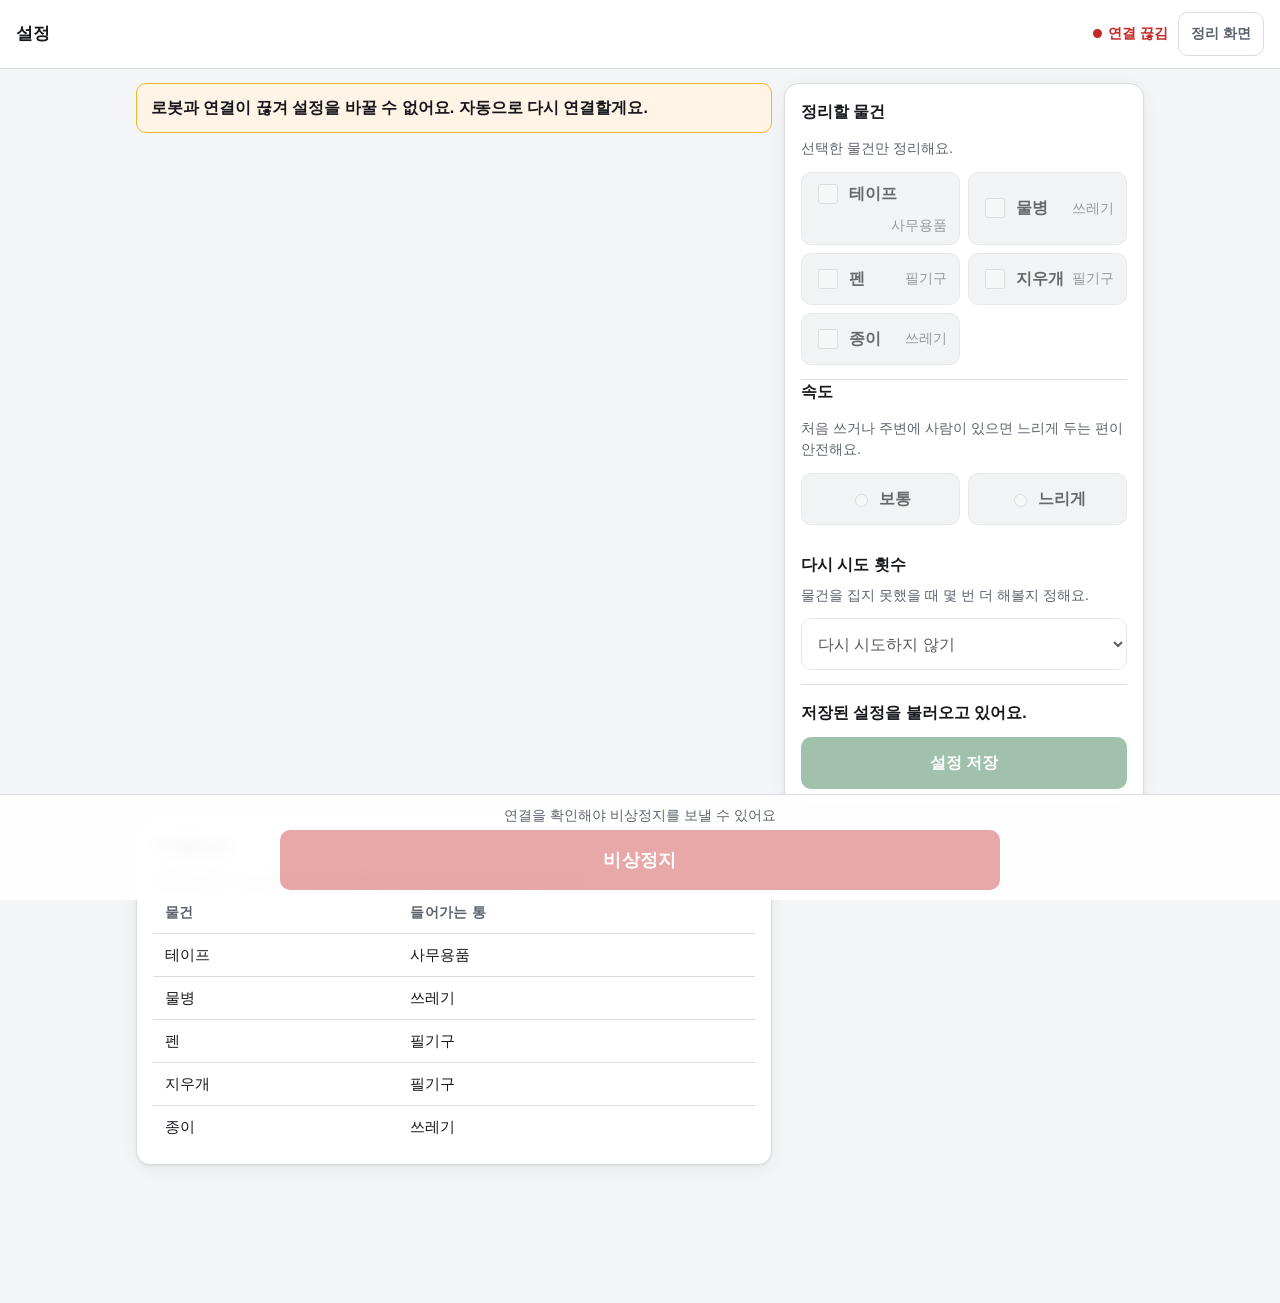
==== dev/app/static/settings.html @ 6de152df "정리 로봇 웹 화면(메인·설정) 제작과 실사용 검증 반영 B(화면) 역할 작업. dev/app/static/ 안만 수정했고 서버 파일은 건드리지 않았다. 서버에 부탁할 것은 REA" ====
<!doctype html>
<html lang="ko">
<head>
  <meta charset="utf-8">
  <meta name="viewport" content="width=device-width, initial-scale=1, viewport-fit=cover">
  <meta name="theme-color" content="#1b1e24">
  <title>설정 · 책상 정리 로봇</title>
  <link rel="stylesheet" href="style.css">
</head>
<body class="settings-page">
  <header class="top">
    <h1>설정</h1>
    <span class="conn waiting" id="conn" role="status">연결 중</span>
    <a class="link" id="back" href="index.html">정리 화면</a>
  </header>
  <main>
    <div class="locked show" id="locked" role="status">로봇 상태와 저장된 설정을 확인하고 있어요.</div>
    <form class="card" id="form" onsubmit="return false">
      <fieldset class="field">
        <legend>정리할 물건</legend>
        <p class="hint">선택한 물건만 정리해요.</p>
        <div class="checks" id="objects"></div>
      </fieldset>
      <fieldset class="field">
        <legend>속도</legend>
        <p class="hint">처음 쓰거나 주변에 사람이 있으면 느리게 두는 편이 안전해요.</p>
        <div class="radios">
          <label class="radio"><input type="radio" name="speed" value="normal" disabled><span>보통</span></label>
          <label class="radio"><input type="radio" name="speed" value="slow" disabled><span>느리게</span></label>
        </div>
      </fieldset>
      <div class="field">
        <label for="retries">다시 시도 횟수</label>
        <p class="hint">물건을 집지 못했을 때 몇 번 더 해볼지 정해요.</p>
        <select id="retries" disabled>
          <option value="0">다시 시도하지 않기</option>
          <option value="1">1번 더</option>
          <option value="2">2번 더</option>
          <option value="3">3번 더</option>
        </select>
      </div>
      <div class="save-row">
        <p class="save-msg" id="save-msg" role="status">저장된 설정을 불러오고 있어요.</p>
        <button id="save" class="primary" type="button" disabled>설정 저장</button>
      </div>
    </form>
    <section class="card">
      <h2>수거함 안내</h2>
      <p class="hint">아래와 같이 나눠 담아요. 통 위치를 바꾸려면 관리자에게 알려 주세요.</p>
      <table class="bins">
        <thead><tr><th scope="col">물건</th><th scope="col">들어가는 통</th></tr></thead>
        <tbody id="bins"></tbody>
      </table>
    </section>
  </main>
  <div class="estop-bar">
    <p id="emergency-hint" role="status">설정 중에도 위험하면 바로 누르세요</p>
    <div class="emergency-buttons"><button id="estop" disabled>비상정지</button></div>
  </div>
  <dialog class="ask" id="ask" aria-labelledby="ask-title" aria-describedby="ask-text">
    <div class="ask-body">
      <h2 class="ask-title" id="ask-title">저장하지 않고 나갈까요?</h2>
      <p class="ask-text" id="ask-text"></p>
    </div>
    <div class="ask-btns">
      <button class="ask-cancel" autofocus>계속 수정</button>
      <button class="ask-ok danger">저장하지 않고 나가기</button>
    </div>
  </dialog>
  <script src="app.js"></script>
  <script>startSettings();</script>
</body>
</html>
---- dev/app/static/style.css ----
/* 책상 정리 로봇 — 사용자 화면 공통 스타일 (B 담당)
   - 휴대폰 세로 화면을 기준으로 만들고, 넓은 화면에서 2열로 펼친다
   - 색은 아래 토큰만 쓴다. 상태 색(대기/정리 중/일시정지/비상정지)은 --st-* 로 통일
   - 외부 폰트·CDN을 쓰지 않는다 (로봇 노트북에 인터넷이 없어도 화면이 똑같이 나와야 함) */

:root {
  color-scheme: light dark;

  --bg: #f4f5f7;
  --surface: #ffffff;
  --surface-2: #eceef1;
  --line: #d9dce1;
  --text: #16181d;
  --text-dim: #5d636e;

  --st-idle: #5d636e;      /* 대기 = 회색 */
  --st-cleaning: #166534;  /* 정리 중 = 초록 */
  --st-paused: #92400e;    /* 일시정지 = 노랑(글씨 대비를 위해 진한 호박색) */
  --st-danger: #c62828;    /* 비상정지·오류 = 빨강 */
  --st-done: #1d4ed8;      /* 정리 끝 = 파랑 (가이드에 색 지정이 없어 구분용으로 정함) */

  --warn-bg: #fff4e5;
  --warn-line: #f0b429;
  --err-bg: #fdeaea;

  --radius: 14px;
  --radius-sm: 10px;
  --shadow: 0 1px 2px rgba(16, 18, 23, .06), 0 4px 16px rgba(16, 18, 23, .06);
  --on-accent: #ffffff;
  --on-danger: #ffffff;
  --tap: 52px;             /* 손가락으로 누르기 좋은 최소 높이 */
}

@media (prefers-color-scheme: dark) {
  :root:not([data-theme="light"]) {
    --bg: #121418;
    --surface: #1b1e24;
    --surface-2: #23272f;
    --line: #333945;
    --text: #eef0f4;
    --text-dim: #a1a9b8;

    --st-idle: #8b93a1;
    --st-cleaning: #34d27b;
    --st-paused: #f5b73d;
    --st-danger: #ff6b6b;
    --st-done: #6ea8ff;
    --on-accent: #082212;
    --on-danger: #2b0808;

    --warn-bg: #2e2514;
    --warn-line: #a9801f;
    --err-bg: #3a1d1d;
  }
}

:root[data-theme="dark"] {
  --bg: #121418;
  --surface: #1b1e24;
  --surface-2: #23272f;
  --line: #333945;
  --text: #eef0f4;
  --text-dim: #a1a9b8;

  --st-idle: #8b93a1;
  --st-cleaning: #34d27b;
  --st-paused: #f5b73d;
  --st-danger: #ff6b6b;
  --st-done: #6ea8ff;
  --on-accent: #082212;
  --on-danger: #2b0808;

  --warn-bg: #2e2514;
  --warn-line: #a9801f;
  --err-bg: #3a1d1d;
}

* { box-sizing: border-box; }
[hidden] { display: none !important; }
:focus-visible { outline: 3px solid var(--st-done); outline-offset: 3px; }
html { scroll-padding-block: 84px 140px; }

html, body {
  margin: 0;
  background: var(--bg);
  color: var(--text);
  font-family: -apple-system, BlinkMacSystemFont, "Apple SD Gothic Neo", "Malgun Gothic",
               "Segoe UI", "Noto Sans KR", sans-serif;
  font-size: 16px;
  line-height: 1.5;
  -webkit-text-size-adjust: 100%;
}

body {
  /* 아래 비상정지 바에 내용이 가리지 않도록 여백 (iOS 홈바 포함) */
  padding-bottom: calc(124px + env(safe-area-inset-bottom, 0px));
}

/* ---------- 머리말 ---------- */
.top {
  position: sticky;
  top: 0;
  z-index: 20;
  display: flex;
  align-items: center;
  gap: 10px;
  padding: 12px 16px;
  background: var(--surface);
  border-bottom: 1px solid var(--line);
}

.top h1 {
  margin: 0;
  font-size: 1.05rem;
  font-weight: 700;
  letter-spacing: -.01em;
  flex: 1;
  min-width: 0;
  overflow: hidden;
  text-overflow: ellipsis;
  white-space: nowrap;
}

.link {
  display: inline-flex;
  align-items: center;
  justify-content: center;
  min-height: 44px;
  min-width: 44px;
  color: var(--text-dim);
  text-decoration: none;
  font-size: .9rem;
  font-weight: 600;
  padding: 8px 12px;
  border-radius: var(--radius-sm);
  border: 1px solid var(--line);
  white-space: nowrap;
}

.link:hover { background: var(--surface-2); }

/* 연결 표시 — 끊기면 화면이 멈춘 채 속이지 않고 분명히 알린다 */
.conn {
  display: inline-flex;
  align-items: center;
  gap: 6px;
  font-size: .9rem;
  font-weight: 600;
  color: var(--text-dim);
  white-space: nowrap;
}

.conn::before {
  content: "";
  width: 9px;
  height: 9px;
  border-radius: 50%;
  background: var(--st-cleaning);
}

.conn.waiting::before { background: var(--st-idle); }
.conn.off { color: var(--st-danger); }
.conn.off::before { background: var(--st-danger); }

main {
  max-width: 1040px;
  margin: 0 auto;
  padding: 14px 16px;
  display: grid;
  gap: 12px;
}

.card {
  background: var(--surface);
  border: 1px solid var(--line);
  border-radius: var(--radius);
  box-shadow: var(--shadow);
  padding: 16px;
}

.card h2 {
  margin: 0 0 12px;
  font-size: .9rem;
  font-weight: 700;
  letter-spacing: .04em;
  color: var(--text-dim);
}

/* ---------- 연결 끊김 띠 ---------- */
.offline-banner {
  display: none;
  align-items: center;
  gap: 10px;
  padding: 14px 16px;
  border-radius: var(--radius);
  background: var(--err-bg);
  border: 1px solid var(--st-danger);
  color: var(--st-danger);
  font-weight: 700;
}

.offline-banner.show { display: flex; }

/* ---------- 상태 ---------- */
.status {
  border-left: 6px solid var(--state, var(--st-idle));
}

.state-row {
  display: flex;
  align-items: center;
  gap: 8px;
  flex-wrap: wrap;
  margin-bottom: 8px;
}

.badge {
  font-size: .875rem;
  font-weight: 700;
  padding: 4px 10px;
  border-radius: 999px;
  color: var(--state, var(--st-idle));
  background: var(--surface-2);
  border: 1px solid currentColor;
}

.chip {
  font-size: .875rem;
  font-weight: 600;
  padding: 4px 10px;
  border-radius: 999px;
  background: var(--surface-2);
  color: var(--text-dim);
}

.message {
  font-size: 1.15rem;
  font-weight: 700;
  letter-spacing: -.01em;
  margin: 0;
}

/* ---------- 진행 ---------- */
.counts {
  display: flex;
  gap: 8px;
  margin: 12px 0 8px;
}

.count {
  flex: 1;
  min-width: 0;
  background: var(--surface-2);
  border-radius: var(--radius-sm);
  padding: 7px 12px;
  text-align: center;
}

.count b {
  display: block;
  font-size: 1.35rem;
  font-variant-numeric: tabular-nums;
  line-height: 1.1;
}

.count span {
  font-size: .875rem;
  color: var(--text-dim);
}

.count.ok b { color: var(--st-cleaning); }
.count.bad b { color: var(--st-danger); }

.bar {
  height: 10px;
  border-radius: 999px;
  background: var(--surface-2);
  overflow: hidden;
}

.bar > i {
  display: block;
  height: 100%;
  width: 0;
  border-radius: 999px;
  background: var(--state, var(--st-idle));
  transition: width .35s ease;
}

/* ---------- 카메라 ---------- */
.cams {
  display: grid;
  gap: 12px;
}

/* 넓은 화면에서 영상이 너무 커지면 버튼이 화면 밖으로 밀려난다.
   폭을 묶어 두면 노트북에서도 스크롤 없이 영상·상태·버튼이 한눈에 들어온다 */
@media (min-width: 760px) {
  .cams {
    grid-template-columns: 1fr 1fr;
    max-width: 860px;
    width: 100%;
    margin-inline: auto;
  }
}

/* 먼저 상태와 조작을 보여 주고, 영상은 아래에서 확인한다. */
.overview { display: grid; gap: 12px; }
@media (min-width: 900px) {
  .overview { grid-template-columns: minmax(0, 1.2fr) minmax(0, 1fr); }
}

.cam h2 {
  margin: 0 0 8px;
  font-size: .9rem;
  font-weight: 700;
  color: var(--text-dim);
}

/* 영상은 640x480(4:3). 비율을 고정해 두면 인식 박스를 % 좌표로 정확히 얹을 수 있다 */
.cam-frame {
  position: relative;
  aspect-ratio: 4 / 3;
  background: #0d0f13;
  border-radius: var(--radius-sm);
  overflow: hidden;
  border: 1px solid var(--line);
}

.cam-frame img {
  position: absolute;
  inset: 0;
  width: 100%;
  height: 100%;
  object-fit: contain;  /* 잘리면 박스 좌표가 어긋난다 */
  display: block;
}

.cam-frame.stale img { visibility: hidden; }

.cam-frame .overlay {
  position: absolute;
  inset: 0;
  pointer-events: none;
}

/* 인식 박스 — 서버가 영상에 글씨를 구워 넣으면 한글이 안 되므로 화면에서 직접 그린다 */
.det {
  position: absolute;
  border: 2px solid var(--st-cleaning);
  border-radius: 4px;
  box-shadow: 0 0 0 1px rgba(0, 0, 0, .35);
}

.det > span {
  position: absolute;
  left: -2px;
  bottom: 100%;
  margin-bottom: 3px;
  background: var(--st-cleaning);
  color: var(--on-accent);
  font-size: .72rem;
  font-weight: 700;
  padding: 2px 6px;
  border-radius: 4px;
  white-space: nowrap;
}

.cam-note {
  position: absolute;
  left: 50%;
  top: 50%;
  transform: translate(-50%, -50%);
  color: #cfd4de;
  font-size: .9rem;
  font-weight: 600;
  text-align: center;
  padding: 12px;
  width: 100%;
}

/* ---------- 버튼 ---------- */
.controls {
  display: grid;
  grid-template-columns: 1fr 1fr;
  gap: 10px;
}

@media (min-width: 560px) {
  .controls { grid-template-columns: repeat(4, 1fr); }
}

button {
  font: inherit;
  font-weight: 700;
  min-height: var(--tap);
  padding: 12px 14px;
  border-radius: var(--radius-sm);
  border: 1px solid var(--line);
  background: var(--surface-2);
  color: var(--text);
  cursor: pointer;
  touch-action: manipulation;
}

button:hover:not(:disabled) { border-color: var(--text-dim); }
button:active:not(:disabled) { transform: translateY(1px); }

button:disabled {
  opacity: .4;
  cursor: not-allowed;
}

button.primary {
  background: var(--st-cleaning);
  border-color: transparent;
  color: var(--on-accent);
}

button.wide { grid-column: 1 / -1; }

/* 비상정지 — 항상 보이는 곳에 크고 빨갛게 (휴대폰에서는 화면 아래에 고정) */
.estop-bar {
  position: fixed;
  left: 0;
  right: 0;
  bottom: 0;
  z-index: 30;
  padding: 10px 16px calc(10px + env(safe-area-inset-bottom, 0px));
  background: var(--surface);   /* color-mix를 모르는 브라우저용 */
  background: color-mix(in srgb, var(--surface) 88%, transparent);
  backdrop-filter: blur(8px);
  border-top: 1px solid var(--line);
  display: flex;
  gap: 10px;
  justify-content: center;
}

.estop-bar { display: grid; gap: 4px; }
.estop-bar p { margin: 0; font-size: .875rem; text-align: center; color: var(--text-dim); }
.emergency-buttons { display: flex; gap: 12px; width: min(100%, 720px); margin-inline: auto; }
.emergency-buttons > button { flex: 1; min-width: 0; }
.estop-bar .emergency-buttons { width: min(720px, calc(100vw - 32px)); }

#estop {
  background: var(--st-danger);
  border-color: transparent;
  color: var(--on-danger);
  font-size: 1.1rem;
  min-height: 60px;
  letter-spacing: .02em;
}

#release {
  background: var(--surface);
  border: 2px solid var(--st-danger);
  color: var(--st-danger);
  min-height: 60px;
}

#release[hidden] { display: none; }

/* ---------- 알림 ---------- */
.notis {
  list-style: none;
  margin: 0;
  padding: 0;
  display: grid;
  gap: 6px;
  /* 알림이 쌓여도 화면이 계속 길어지지 않게 (넘치면 이 안에서만 스크롤) */
  max-height: 264px;
  overflow-y: auto;
  overscroll-behavior-y: auto;
}

.notis li {
  display: flex;
  gap: 10px;
  align-items: baseline;
  padding: 10px 12px;
  border-radius: var(--radius-sm);
  background: var(--surface-2);
  font-size: .92rem;
}

.notis li time {
  color: var(--text-dim);
  font-size: .8rem;
  font-variant-numeric: tabular-nums;
  flex: none;
}

.notis li.warn {
  background: var(--warn-bg);
  border-left: 4px solid var(--warn-line);
  font-weight: 600;
}

.notis li.error {
  background: var(--err-bg);
  border-left: 4px solid var(--st-danger);
  font-weight: 700;
}

.empty {
  color: var(--text-dim);
  font-size: .9rem;
  margin: 0;
}

/* ---------- 확인 창 (confirm 대신 — 휴대폰에서 보기 좋게) ---------- */
dialog.ask {
  border: none;
  border-radius: var(--radius);
  padding: 0;
  max-width: 420px;
  width: calc(100% - 32px);
  background: var(--surface);
  color: var(--text);
  box-shadow: 0 10px 40px rgba(0, 0, 0, .3);
}

dialog.ask::backdrop { background: rgba(8, 10, 14, .55); }

dialog.ask .ask-body { padding: 20px; }

dialog.ask h2 {
  margin: 0 0 8px;
  font-size: 1.1rem;
  color: var(--text);
  letter-spacing: -.01em;
}

dialog.ask p {
  margin: 0;
  color: var(--text-dim);
}

dialog.ask .ask-btns {
  display: flex;
  gap: 10px;
  padding: 0 20px 20px;
}

dialog.ask .ask-btns button { flex: 1; }

dialog.ask .danger {
  background: var(--st-danger);
  border-color: transparent;
  color: var(--on-danger);
}

/* ---------- 설정 화면 ---------- */
.field {
  min-width: 0;
  margin: 0;
  border: 0;
  display: grid;
  gap: 8px;
  padding: 14px 0;
  border-bottom: 1px solid var(--line);
}

.field:last-of-type { border-bottom: none; }

.field > label:first-child {
  font-weight: 700;
}

.hint {
  font-size: .9rem;
  color: var(--text-dim);
  margin: 0;
}

.checks {
  display: grid;
  grid-template-columns: repeat(auto-fit, minmax(150px, 1fr));
  gap: 8px;
}

.check {
  display: flex;
  align-items: center;
  gap: 10px;
  min-height: var(--tap);
  padding: 8px 12px;
  border: 1px solid var(--line);
  border-radius: var(--radius-sm);
  background: var(--surface-2);
  cursor: pointer;
  font-weight: 600;
}

.check input { width: 20px; height: 20px; accent-color: var(--st-cleaning); }
.check small { color: var(--text-dim); font-weight: 500; margin-left: auto; }

.radios { display: flex; gap: 8px; }

.radio {
  flex: 1;
  display: flex;
  align-items: center;
  justify-content: center;
  gap: 8px;
  min-height: var(--tap);
  border: 1px solid var(--line);
  border-radius: var(--radius-sm);
  background: var(--surface-2);
  cursor: pointer;
  font-weight: 600;
}

.radio input { accent-color: var(--st-cleaning); }

select, input[type="number"] {
  font: inherit;
  min-height: var(--tap);
  padding: 10px 12px;
  border-radius: var(--radius-sm);
  border: 1px solid var(--line);
  background: var(--surface);
  color: var(--text);
  width: 100%;
}

table.bins {
  width: 100%;
  border-collapse: collapse;
  font-size: .92rem;
}

table.bins th, table.bins td {
  text-align: left;
  padding: 10px 12px;
  border-bottom: 1px solid var(--line);
}

table.bins th {
  font-size: .875rem;
  color: var(--text-dim);
  letter-spacing: .03em;
}

table.bins tr:last-child td { border-bottom: none; }

.save-row {
  display: flex;
  align-items: center;
  gap: 12px;
  flex-wrap: wrap;
}

.save-row button { min-width: 140px; }

.save-msg { font-weight: 700; }
.save-msg.ok { color: var(--st-cleaning); }
.save-msg.bad { color: var(--st-danger); }

.locked {
  background: var(--warn-bg);
  border: 1px solid var(--warn-line);
  border-radius: var(--radius-sm);
  padding: 12px 14px;
  font-weight: 700;
  display: none;
}

.locked.show { display: block; }

@media (prefers-reduced-motion: reduce) {
  * { transition: none !important; }
}

/* 사용자 시험에서 드러난 안내·저장 상태를 가까운 위치에 둔다. */
.next-action { margin: 8px 0 0; color: var(--text-dim); font-size: .95rem; }
.progress-note { margin-top: 8px; }
.controls-hint { margin-top: 12px; }
.actions { align-self: start; }
.actions .controls { grid-template-columns: 1fr 1fr; }
.actions h2, .card h2 { font-size: .95rem; letter-spacing: 0; }
.status[data-state="estop"], .status[data-state="error"], .status[data-state="offline"] { background: var(--err-bg); }
.status[data-state="estop"] .next-action, .status[data-state="error"] .next-action { color: var(--text); }
.command-msg { margin: 12px 0 0; padding: 12px; border-radius: var(--radius-sm); background: var(--warn-bg); border-left: 4px solid var(--warn-line); font-weight: 600; }
.command-msg.bad { background: var(--err-bg); border-color: var(--st-danger); }
.important-notis { border: 1px solid var(--warn-line); border-radius: var(--radius-sm); background: var(--warn-bg); margin-bottom: 8px; padding: 0 12px; }
.important-notis summary { min-height: 48px; padding: 12px 0; cursor: pointer; font-weight: 700; }
.important-notis .hint { margin-bottom: 8px; }
.important-notis .notis { margin-bottom: 12px; }
.important-preview { color: var(--st-danger); font-weight: 600; margin: 8px 0; overflow-wrap: anywhere; }
.notis li span { overflow-wrap: anywhere; min-width: 0; }
#notis-caption { margin-bottom: 8px; }
.notis-toggle { margin-top: 10px; width: 100%; }
.settings-page { padding-bottom: calc(124px + env(safe-area-inset-bottom, 0px)); }
.field legend { padding: 0; font-weight: 700; }
.field .hint { margin-bottom: 4px; }
.checks { grid-template-columns: repeat(auto-fit, minmax(145px, 1fr)); }
.check { flex-wrap: wrap; gap: 8px; }
.check input { flex: none; }
.check small { font-size: .875rem; }
.check:has(input:checked), .radio:has(input:checked) { border-color: var(--st-cleaning); }
.check:has(input:disabled), .radio:has(input:disabled) { cursor: default; opacity: .65; }
.save-row { padding-top: 16px; align-items: stretch; }
.save-msg { flex-basis: 100%; margin: 0; }
.save-row button { width: 100%; }
dialog.ask { max-height: calc(100dvh - 32px); overflow-y: auto; }
dialog.ask .ask-btns { flex-wrap: wrap; }
dialog.ask .ask-btns button { min-width: 120px; }
@media (max-width: 420px) {
  .top { gap: 8px; padding: 10px 12px; }
  .top h1 { font-size: 1rem; }
  .conn { font-size: .85rem; gap: 4px; }
  main { padding: 12px; }
  .card { padding: 14px; }
  .count { padding: 8px 4px; }
  .message { font-size: 1.1rem; }
}

/* 노트북(1000px 이상)에서는 영상·상태·버튼이 스크롤 없이 한 화면에 들어오게
   영상을 왼쪽, 상태와 조작을 오른쪽에 둔다. 휴대폰 순서(상태 → 조작 → 영상)는 그대로다. */
@media (min-width: 1000px) {
  /* DOM 순서는 상태 → 영상이지만, dense 배치로 영상이 1행 왼쪽 빈칸에 들어간다 */
  main { grid-template-columns: minmax(0, 1fr) 360px; grid-auto-flow: row dense; align-items: start; }
  main > .offline-banner.show { grid-column: 1 / -1; }
  main > .cams { grid-column: 1; max-width: none; margin: 0; }
  main > .overview { grid-column: 2; grid-template-columns: 1fr; }
  main > .notis-card { grid-column: 1 / -1; }
}
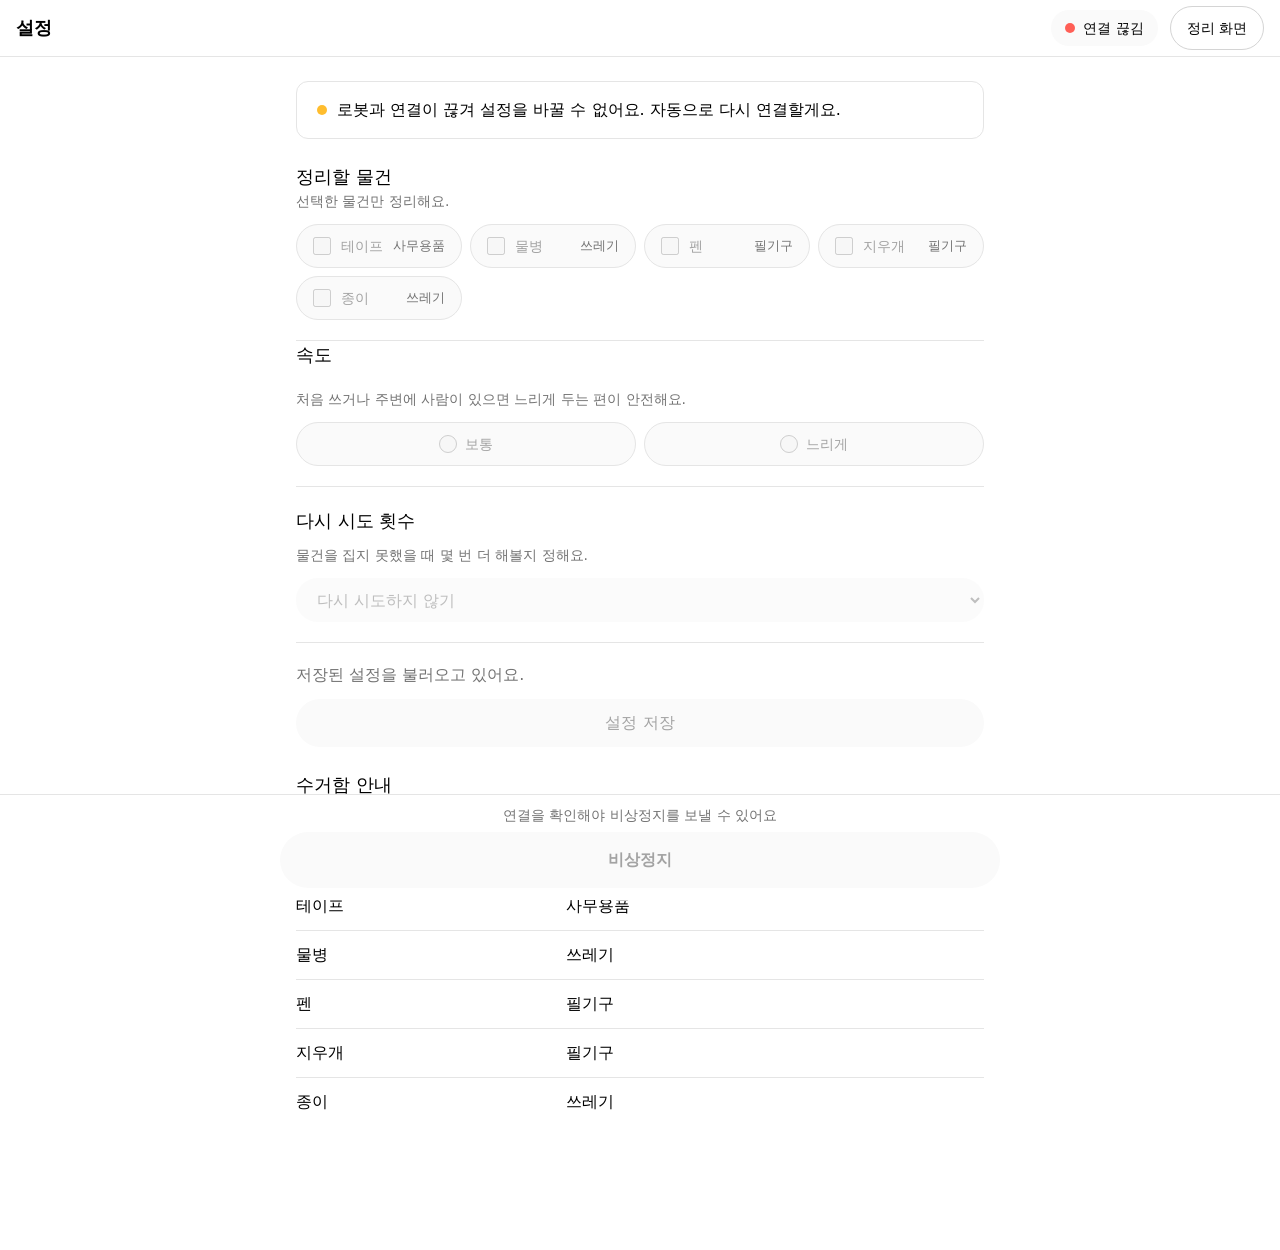
==== commit 7fa2e2b2: "화면 생김새를 DESIGN.md(Ollama 계열 디자인 시스템)에 맞춰 다시 입힘 동작은 그대로다. app.js는 건드리지 않았고 HTML은 클래스 이름과 알림 카드 머리만 바꿨" ====
--- a/dev/app/static/settings.html
+++ b/dev/app/static/settings.html
@@ -3,7 +3,7 @@
 <head>
   <meta charset="utf-8">
   <meta name="viewport" content="width=device-width, initial-scale=1, viewport-fit=cover">
-  <meta name="theme-color" content="#1b1e24">
+  <meta name="theme-color" content="#ffffff">
   <title>설정 · 책상 정리 로봇</title>
   <link rel="stylesheet" href="style.css">
 </head>
@@ -15,7 +15,7 @@
   </header>
   <main>
     <div class="locked show" id="locked" role="status">로봇 상태와 저장된 설정을 확인하고 있어요.</div>
-    <form class="card" id="form" onsubmit="return false">
+    <form class="settings-form" id="form" onsubmit="return false">
       <fieldset class="field">
         <legend>정리할 물건</legend>
         <p class="hint">선택한 물건만 정리해요.</p>
@@ -44,7 +44,7 @@
         <button id="save" class="primary" type="button" disabled>설정 저장</button>
       </div>
     </form>
-    <section class="card">
+    <section class="bins-section">
       <h2>수거함 안내</h2>
       <p class="hint">아래와 같이 나눠 담아요. 통 위치를 바꾸려면 관리자에게 알려 주세요.</p>
       <table class="bins">
--- a/dev/app/static/style.css
+++ b/dev/app/static/style.css
@@ -1,94 +1,74 @@
 /* 책상 정리 로봇 — 사용자 화면 공통 스타일 (B 담당)
-   - 휴대폰 세로 화면을 기준으로 만들고, 넓은 화면에서 2열로 펼친다
-   - 색은 아래 토큰만 쓴다. 상태 색(대기/정리 중/일시정지/비상정지)은 --st-* 로 통일
-   - 외부 폰트·CDN을 쓰지 않는다 (로봇 노트북에 인터넷이 없어도 화면이 똑같이 나와야 함) */
+   생김새는 DESIGN.md를 따른다. 요약하면:
+   - 바탕은 종이처럼 흰 면 하나. 띠·그라데이션·그림자 없음
+   - 덩어리는 1px 실선 카드(12px 모서리) 아니면 어두운 반전면 둘 중 하나
+   - 누르는 것은 전부 알약 모양(9999px). 주된 행동 하나만 검정, 나머지는 테두리만
+   - 글자색은 검정·회색뿐. 로봇 상태는 글자색이 아니라 작은 점(터미널 신호등 빨강·노랑·초록)으로
+   - 어두운 반전면은 한 화면에 한 번만: 로봇이 멈췄거나(비상정지·오류) 연결이 끊겼을 때의 상태 칸
+   - 외부 폰트·CDN을 쓰지 않는다 (로봇 노트북에 인터넷이 없어도 화면이 똑같이 나와야 함).
+     제목 글꼴 SF Pro Rounded는 애플 기기에만 있으니 없으면 시스템 글꼴로 떨어진다 */
 
 :root {
-  color-scheme: light dark;
-
-  --bg: #f4f5f7;
-  --surface: #ffffff;
-  --surface-2: #eceef1;
-  --line: #d9dce1;
-  --text: #16181d;
-  --text-dim: #5d636e;
-
-  --st-idle: #5d636e;      /* 대기 = 회색 */
-  --st-cleaning: #166534;  /* 정리 중 = 초록 */
-  --st-paused: #92400e;    /* 일시정지 = 노랑(글씨 대비를 위해 진한 호박색) */
-  --st-danger: #c62828;    /* 비상정지·오류 = 빨강 */
-  --st-done: #1d4ed8;      /* 정리 끝 = 파랑 (가이드에 색 지정이 없어 구분용으로 정함) */
-
-  --warn-bg: #fff4e5;
-  --warn-line: #f0b429;
-  --err-bg: #fdeaea;
-
-  --radius: 14px;
-  --radius-sm: 10px;
-  --shadow: 0 1px 2px rgba(16, 18, 23, .06), 0 4px 16px rgba(16, 18, 23, .06);
-  --on-accent: #ffffff;
-  --on-danger: #ffffff;
-  --tap: 52px;             /* 손가락으로 누르기 좋은 최소 높이 */
-}
-
-@media (prefers-color-scheme: dark) {
-  :root:not([data-theme="light"]) {
-    --bg: #121418;
-    --surface: #1b1e24;
-    --surface-2: #23272f;
-    --line: #333945;
-    --text: #eef0f4;
-    --text-dim: #a1a9b8;
-
-    --st-idle: #8b93a1;
-    --st-cleaning: #34d27b;
-    --st-paused: #f5b73d;
-    --st-danger: #ff6b6b;
-    --st-done: #6ea8ff;
-    --on-accent: #082212;
-    --on-danger: #2b0808;
-
-    --warn-bg: #2e2514;
-    --warn-line: #a9801f;
-    --err-bg: #3a1d1d;
-  }
-}
-
-:root[data-theme="dark"] {
-  --bg: #121418;
-  --surface: #1b1e24;
-  --surface-2: #23272f;
-  --line: #333945;
-  --text: #eef0f4;
-  --text-dim: #a1a9b8;
-
-  --st-idle: #8b93a1;
-  --st-cleaning: #34d27b;
-  --st-paused: #f5b73d;
-  --st-danger: #ff6b6b;
-  --st-done: #6ea8ff;
-  --on-accent: #082212;
-  --on-danger: #2b0808;
-
-  --warn-bg: #2e2514;
-  --warn-line: #a9801f;
-  --err-bg: #3a1d1d;
+  color-scheme: light;
+
+  /* 면 */
+  --canvas: #ffffff;
+  --surface-soft: #fafafa;
+  --surface-dark: #171717;
+  --hairline: #e5e5e5;
+  --hairline-strong: #d4d4d4;
+
+  /* 글자 */
+  --ink: #000000;
+  --ink-deep: #090909;
+  --charcoal: #525252;
+  --body: #737373;
+  --mute: #a3a3a3;         /* 꺼진 버튼처럼 '지금은 못 쓴다'는 뜻에만 (흰 바탕 대비 2.5라 본문에는 안 씀) */
+  --on-dark: #ffffff;
+  --on-dark-mute: rgba(255, 255, 255, .7);
+
+  /* 신호등 — 상태 점과 비상정지 버튼에만 쓴다. 글씨는 항상 검정 */
+  --terminal-red: #ff5f56;
+  --terminal-yellow: #ffbd2e;
+  --terminal-green: #27c93f;
+  --focus-ring: rgba(59, 130, 246, .5);
+
+  /* 상태 점 색. app.js가 --state 에 이 이름을 넣으므로 이름은 바꾸지 않는다 */
+  --st-idle: var(--mute);
+  --st-cleaning: var(--terminal-green);
+  --st-paused: var(--terminal-yellow);
+  --st-danger: var(--terminal-red);
+  --st-done: var(--ink);
+
+  --rounded-sm: 6px;
+  --rounded-md: 8px;
+  --rounded-lg: 12px;
+  --rounded-full: 9999px;
+
+  --font-display: "SF Pro Rounded", ui-rounded, "Nunito", system-ui, -apple-system,
+                  "Apple SD Gothic Neo", "Noto Sans KR", sans-serif;
+  --font-body: ui-sans-serif, system-ui, -apple-system, "Segoe UI", Roboto,
+               "Apple SD Gothic Neo", "Malgun Gothic", "Noto Sans KR", sans-serif;
+  --font-code: ui-monospace, SFMono-Regular, Menlo, Monaco, Consolas,
+               "Apple SD Gothic Neo", "Noto Sans KR", monospace;
+
+  --tap: 44px;             /* 손가락으로 누르기 좋은 최소 높이 */
+  --section: 40px;         /* 큰 덩어리 사이 공백. DESIGN.md의 88px은 소개 페이지 기준이라 앱에서는 줄였다 */
 }
 
 * { box-sizing: border-box; }
 [hidden] { display: none !important; }
-:focus-visible { outline: 3px solid var(--st-done); outline-offset: 3px; }
+:focus-visible { outline: 3px solid var(--focus-ring); outline-offset: 2px; }
 html { scroll-padding-block: 84px 140px; }
 
 html, body {
   margin: 0;
-  background: var(--bg);
-  color: var(--text);
-  font-family: -apple-system, BlinkMacSystemFont, "Apple SD Gothic Neo", "Malgun Gothic",
-               "Segoe UI", "Noto Sans KR", sans-serif;
-  font-size: 16px;
-  line-height: 1.5;
+  background: var(--canvas);
+  color: var(--ink);
+  font: 400 16px/1.5 var(--font-body);
+  word-break: keep-all;   /* 한글 단어 중간에서 줄이 끊기지 않게 */
   -webkit-text-size-adjust: 100%;
+  -webkit-font-smoothing: antialiased;
 }
 
 body {
@@ -103,178 +83,219 @@
   z-index: 20;
   display: flex;
   align-items: center;
-  gap: 10px;
-  padding: 12px 16px;
-  background: var(--surface);
-  border-bottom: 1px solid var(--line);
+  gap: 12px;
+  min-height: 56px;
+  padding: 6px 16px;
+  background: var(--canvas);
+  border-bottom: 1px solid var(--hairline);
 }
 
 .top h1 {
   margin: 0;
-  font-size: 1.05rem;
-  font-weight: 700;
-  letter-spacing: -.01em;
   flex: 1;
   min-width: 0;
+  font: 600 18px/1.3 var(--font-display);
   overflow: hidden;
   text-overflow: ellipsis;
   white-space: nowrap;
 }
 
+/* 설정 / 정리 화면 링크 — 테두리 알약 */
 .link {
   display: inline-flex;
   align-items: center;
   justify-content: center;
-  min-height: 44px;
-  min-width: 44px;
-  color: var(--text-dim);
+  min-height: var(--tap);
+  padding: 0 16px;
+  border-radius: var(--rounded-full);
+  border: 1px solid var(--hairline-strong);
+  background: var(--canvas);
+  color: var(--ink);
+  font: 500 14px/1 var(--font-body);
   text-decoration: none;
-  font-size: .9rem;
-  font-weight: 600;
-  padding: 8px 12px;
-  border-radius: var(--radius-sm);
-  border: 1px solid var(--line);
   white-space: nowrap;
 }
 
-.link:hover { background: var(--surface-2); }
+.link:hover { background: var(--surface-soft); }
 
 /* 연결 표시 — 끊기면 화면이 멈춘 채 속이지 않고 분명히 알린다 */
 .conn {
   display: inline-flex;
   align-items: center;
-  gap: 6px;
-  font-size: .9rem;
-  font-weight: 600;
-  color: var(--text-dim);
+  gap: 8px;
+  min-height: 36px;
+  padding: 0 14px;
+  border-radius: var(--rounded-full);
+  background: var(--surface-soft);
+  color: var(--charcoal);
+  font: 500 14px/1 var(--font-body);
   white-space: nowrap;
 }
 
 .conn::before {
   content: "";
-  width: 9px;
-  height: 9px;
+  flex: none;
+  width: 10px;
+  height: 10px;
   border-radius: 50%;
-  background: var(--st-cleaning);
-}
-
-.conn.waiting::before { background: var(--st-idle); }
-.conn.off { color: var(--st-danger); }
-.conn.off::before { background: var(--st-danger); }
+  background: var(--terminal-green);
+}
+
+.conn.waiting::before { background: var(--mute); }
+.conn.off { color: var(--ink); }
+.conn.off::before { background: var(--terminal-red); }
 
 main {
   max-width: 1040px;
   margin: 0 auto;
-  padding: 14px 16px;
-  display: grid;
-  gap: 12px;
-}
-
+  padding: 24px 16px 0;
+  display: grid;
+  gap: var(--section);
+}
+
+/* 1px 실선 카드 — 그림자 없이 선 하나로만 구분한다 */
 .card {
-  background: var(--surface);
-  border: 1px solid var(--line);
-  border-radius: var(--radius);
-  box-shadow: var(--shadow);
-  padding: 16px;
-}
-
-.card h2 {
+  background: var(--canvas);
+  border: 1px solid var(--hairline);
+  border-radius: var(--rounded-lg);
+  padding: 20px;
+}
+
+.card h2, .actions h2, .cam h2 {
   margin: 0 0 12px;
-  font-size: .9rem;
-  font-weight: 700;
-  letter-spacing: .04em;
-  color: var(--text-dim);
-}
-
-/* ---------- 연결 끊김 띠 ---------- */
+  font: 500 14px/1.43 var(--font-body);
+  color: var(--charcoal);
+}
+
+/* 색 점 하나로 '주의'를 표시하는 안내 글 (띠·배경색 대신) */
+.offline-banner, .locked, .command-msg, .important-preview, .save-msg.bad {
+  display: flex;
+  align-items: flex-start;
+  gap: 10px;
+}
+
+.offline-banner::before, .locked::before, .command-msg::before,
+.important-preview::before, .save-msg.bad::before {
+  content: "";
+  flex: none;
+  width: 10px;
+  height: 10px;
+  margin-top: 7px;
+  border-radius: 50%;
+  background: var(--terminal-yellow);
+}
+
+.offline-banner::before, .important-preview::before, .command-msg.bad::before,
+.save-msg.bad::before { background: var(--terminal-red); }
+
+/* ---------- 연결 끊김 안내 ---------- */
 .offline-banner {
   display: none;
-  align-items: center;
-  gap: 10px;
-  padding: 14px 16px;
-  border-radius: var(--radius);
-  background: var(--err-bg);
-  border: 1px solid var(--st-danger);
-  color: var(--st-danger);
-  font-weight: 700;
+  padding: 16px 20px;
+  border: 1px solid var(--hairline);
+  border-radius: var(--rounded-lg);
+  color: var(--ink);
+  font-weight: 500;
 }
 
 .offline-banner.show { display: flex; }
 
-/* ---------- 상태 ---------- */
+/* ---------- 상태 (첫 화면의 머리글 — 카드 없이 흰 바탕에 가운데 정렬) ---------- */
 .status {
-  border-left: 6px solid var(--state, var(--st-idle));
+  display: grid;
+  justify-items: center;
+  gap: 8px;
+  text-align: center;
 }
 
 .state-row {
   display: flex;
+  justify-content: center;
+  align-items: center;
+  flex-wrap: wrap;
+  gap: 8px;
+}
+
+/* 상태 이름 — 글자는 검정, 상태는 앞의 점 색으로 */
+.badge {
+  display: inline-flex;
   align-items: center;
   gap: 8px;
-  flex-wrap: wrap;
-  margin-bottom: 8px;
-}
-
-.badge {
-  font-size: .875rem;
-  font-weight: 700;
-  padding: 4px 10px;
-  border-radius: 999px;
-  color: var(--state, var(--st-idle));
-  background: var(--surface-2);
-  border: 1px solid currentColor;
+  min-height: 32px;
+  padding: 0 14px 0 12px;
+  border-radius: var(--rounded-full);
+  border: 1px solid var(--hairline-strong);
+  background: var(--canvas);
+  color: var(--ink);
+  font: 500 14px/1 var(--font-body);
+}
+
+.badge::before {
+  content: "";
+  width: 12px;
+  height: 12px;
+  border-radius: 50%;
+  background: var(--state, var(--st-idle));
 }
 
 .chip {
-  font-size: .875rem;
-  font-weight: 600;
-  padding: 4px 10px;
-  border-radius: 999px;
-  background: var(--surface-2);
-  color: var(--text-dim);
+  display: inline-flex;
+  align-items: center;
+  min-height: 32px;
+  padding: 0 12px;
+  border-radius: var(--rounded-full);
+  background: var(--surface-soft);
+  color: var(--charcoal);
+  font: 500 14px/1 var(--font-body);
 }
 
 .message {
-  font-size: 1.15rem;
-  font-weight: 700;
-  letter-spacing: -.01em;
+  margin: 8px 0 0;
+  font: 500 30px/1.2 var(--font-display);
+  color: var(--ink);
+  overflow-wrap: anywhere;
+}
+
+.next-action {
   margin: 0;
+  max-width: 44ch;
+  color: var(--body);
 }
 
 /* ---------- 진행 ---------- */
 .counts {
-  display: flex;
+  display: grid;
+  grid-template-columns: repeat(3, 1fr);
   gap: 8px;
-  margin: 12px 0 8px;
+  width: 100%;
+  margin-top: 16px;
 }
 
 .count {
-  flex: 1;
   min-width: 0;
-  background: var(--surface-2);
-  border-radius: var(--radius-sm);
-  padding: 7px 12px;
-  text-align: center;
+  padding: 12px 4px;
+  border-radius: var(--rounded-lg);
+  background: var(--surface-soft);
 }
 
 .count b {
   display: block;
-  font-size: 1.35rem;
+  font: 500 30px/1.1 var(--font-display);
   font-variant-numeric: tabular-nums;
-  line-height: 1.1;
+  color: var(--ink);
 }
 
 .count span {
-  font-size: .875rem;
-  color: var(--text-dim);
-}
-
-.count.ok b { color: var(--st-cleaning); }
-.count.bad b { color: var(--st-danger); }
+  font-size: 14px;
+  color: var(--body);
+}
 
 .bar {
-  height: 10px;
-  border-radius: 999px;
-  background: var(--surface-2);
+  width: 100%;
+  height: 6px;
+  margin-top: 8px;
+  border-radius: var(--rounded-full);
+  background: var(--hairline);
   overflow: hidden;
 }
 
@@ -282,15 +303,159 @@
   display: block;
   height: 100%;
   width: 0;
-  border-radius: 999px;
-  background: var(--state, var(--st-idle));
+  border-radius: var(--rounded-full);
+  background: var(--ink);
   transition: width .35s ease;
 }
+
+.progress-note { margin: 0; }
+
+/* 로봇이 멈췄거나(비상정지·오류) 연결이 끊기면 상태 칸만 어두운 면으로 뒤집는다.
+   DESIGN.md의 '한 화면에 한 번만 쓰는 반전면'. 안의 글자·칸은 토큰만 바꿔 따라오게 한다 */
+.status[data-state="estop"], .status[data-state="error"], .status[data-state="offline"] {
+  --canvas: var(--surface-dark);
+  --surface-soft: #262626;
+  --hairline: #2f2f2f;
+  --hairline-strong: #3d3d3d;
+  --ink: var(--on-dark);
+  --charcoal: var(--on-dark-mute);
+  --body: var(--on-dark-mute);
+  background: var(--surface-dark);
+  color: var(--on-dark);
+  border-radius: var(--rounded-lg);
+  padding: 24px 20px;
+}
+
+/* ---------- 조작 ---------- */
+.actions { display: grid; gap: 12px; align-self: start; }
+.actions h2 { margin: 0; }
+
+.controls {
+  display: grid;
+  grid-template-columns: 1fr 1fr;
+  gap: 10px;
+}
+
+.controls button {
+  min-height: 48px;
+  font-size: 16px;
+}
+
+/* 알약 버튼. 기본은 테두리만, 주된 행동 하나만 검정 */
+button {
+  font: 500 14px/1 var(--font-body);
+  min-height: var(--tap);
+  padding: 0 20px;
+  border-radius: var(--rounded-full);
+  border: 1px solid var(--hairline-strong);
+  background: var(--canvas);
+  color: var(--ink);
+  cursor: pointer;
+  touch-action: manipulation;
+  -webkit-tap-highlight-color: transparent;
+}
+
+button:hover:not(:disabled) { background: var(--surface-soft); }
+button:active:not(:disabled) { background: var(--surface-soft); border-color: var(--ink); }
+
+button:disabled {
+  background: var(--surface-soft);
+  border-color: transparent;
+  color: var(--mute);
+  cursor: not-allowed;
+}
+
+button.primary,
+.status[data-state="cleaning"] + .actions #pause:not(:disabled),
+.status[data-state="paused"] + .actions #resume:not(:disabled) {
+  background: var(--ink);
+  border-color: var(--ink);
+  color: var(--on-dark);
+}
+
+button.primary:hover:not(:disabled), button.primary:active:not(:disabled),
+.status[data-state="cleaning"] + .actions #pause:hover:not(:disabled),
+.status[data-state="cleaning"] + .actions #pause:active:not(:disabled),
+.status[data-state="paused"] + .actions #resume:hover:not(:disabled),
+.status[data-state="paused"] + .actions #resume:active:not(:disabled) {
+  background: var(--ink-deep);
+  border-color: var(--ink-deep);
+}
+
+button.primary:disabled {
+  background: var(--surface-soft);
+  border-color: transparent;
+  color: var(--mute);
+}
+
+button.wide { grid-column: 1 / -1; }
+
+.controls-hint { margin: 0; }
+
+.command-msg {
+  margin: 0;
+  padding: 12px 16px;
+  border-radius: var(--rounded-lg);
+  background: var(--surface-soft);
+  color: var(--ink);
+  font-weight: 500;
+}
+
+/* ---------- 비상정지 — 항상 보이는 곳에 (화면 아래 고정) ---------- */
+.estop-bar {
+  position: fixed;
+  left: 0;
+  right: 0;
+  bottom: 0;
+  z-index: 30;
+  display: grid;
+  gap: 6px;
+  padding: 10px 16px calc(12px + env(safe-area-inset-bottom, 0px));
+  background: var(--canvas);
+  border-top: 1px solid var(--hairline);
+}
+
+.estop-bar p { margin: 0; font-size: 14px; text-align: center; color: var(--body); }
+
+.emergency-buttons {
+  display: flex;
+  gap: 12px;
+  width: min(720px, 100%);
+  margin-inline: auto;
+}
+
+.emergency-buttons > button {
+  flex: 1;
+  min-width: 0;
+  min-height: 56px;
+  font-size: 16px;
+  font-weight: 600;
+}
+
+/* 비상정지는 신호등 빨강 알약. 글씨를 검정으로 두면 대비가 7:1이라 흰 글씨보다 잘 보인다 */
+#estop {
+  background: var(--terminal-red);
+  border-color: var(--terminal-red);
+  color: var(--ink);
+}
+
+#estop:hover:not(:disabled), #estop:active:not(:disabled) {
+  background: #f5463c;
+  border-color: #f5463c;
+}
+
+#estop:disabled {
+  background: var(--surface-soft);
+  border-color: transparent;
+  color: var(--mute);
+}
+
+#release { border-color: var(--ink); }
 
 /* ---------- 카메라 ---------- */
 .cams {
   display: grid;
-  gap: 12px;
+  gap: 16px;
 }
 
 /* 넓은 화면에서 영상이 너무 커지면 버튼이 화면 밖으로 밀려난다.
@@ -305,26 +470,21 @@
 }
 
 /* 먼저 상태와 조작을 보여 주고, 영상은 아래에서 확인한다. */
-.overview { display: grid; gap: 12px; }
+.overview { display: grid; gap: 24px; }
 @media (min-width: 900px) {
-  .overview { grid-template-columns: minmax(0, 1.2fr) minmax(0, 1fr); }
-}
-
-.cam h2 {
-  margin: 0 0 8px;
-  font-size: .9rem;
-  font-weight: 700;
-  color: var(--text-dim);
-}
+  .overview { grid-template-columns: minmax(0, 1.2fr) minmax(0, 1fr); align-items: start; }
+}
+
+.cam h2 { margin-bottom: 8px; }
 
 /* 영상은 640x480(4:3). 비율을 고정해 두면 인식 박스를 % 좌표로 정확히 얹을 수 있다 */
 .cam-frame {
   position: relative;
   aspect-ratio: 4 / 3;
-  background: #0d0f13;
-  border-radius: var(--radius-sm);
+  background: var(--surface-soft);
+  border: 1px solid var(--hairline);
+  border-radius: var(--rounded-lg);
   overflow: hidden;
-  border: 1px solid var(--line);
 }
 
 .cam-frame img {
@@ -344,11 +504,12 @@
   pointer-events: none;
 }
 
-/* 인식 박스 — 서버가 영상에 글씨를 구워 넣으면 한글이 안 되므로 화면에서 직접 그린다 */
+/* 인식 박스 — 서버가 영상에 글씨를 구워 넣으면 한글이 안 되므로 화면에서 직접 그린다.
+   박스 둘레의 1px 검정선은 밝은 영상 위에서 초록이 묻히지 않게 하는 것 (그림자 장식이 아님) */
 .det {
   position: absolute;
-  border: 2px solid var(--st-cleaning);
-  border-radius: 4px;
+  border: 2px solid var(--terminal-green);
+  border-radius: var(--rounded-sm);
   box-shadow: 0 0 0 1px rgba(0, 0, 0, .35);
 }
 
@@ -357,12 +518,11 @@
   left: -2px;
   bottom: 100%;
   margin-bottom: 3px;
-  background: var(--st-cleaning);
-  color: var(--on-accent);
-  font-size: .72rem;
-  font-weight: 700;
-  padding: 2px 6px;
-  border-radius: 4px;
+  padding: 2px 8px;
+  border-radius: var(--rounded-sm);
+  background: var(--ink);
+  color: var(--on-dark);
+  font: 500 13px/1.4 var(--font-code);
   white-space: nowrap;
 }
 
@@ -371,102 +531,44 @@
   left: 50%;
   top: 50%;
   transform: translate(-50%, -50%);
-  color: #cfd4de;
-  font-size: .9rem;
-  font-weight: 600;
+  width: 100%;
+  padding: 12px;
+  color: var(--body);
+  font: 500 14px/1.43 var(--font-body);
   text-align: center;
-  padding: 12px;
-  width: 100%;
-}
-
-/* ---------- 버튼 ---------- */
-.controls {
-  display: grid;
-  grid-template-columns: 1fr 1fr;
+}
+
+/* ---------- 알림 — 터미널 창 모양 카드 (신호등 점 3개 + 고정폭 글씨) ---------- */
+.notis-card { padding: 16px; }
+
+.term-head {
+  display: flex;
+  align-items: center;
   gap: 10px;
-}
-
-@media (min-width: 560px) {
-  .controls { grid-template-columns: repeat(4, 1fr); }
-}
-
-button {
-  font: inherit;
-  font-weight: 700;
-  min-height: var(--tap);
-  padding: 12px 14px;
-  border-radius: var(--radius-sm);
-  border: 1px solid var(--line);
-  background: var(--surface-2);
-  color: var(--text);
-  cursor: pointer;
-  touch-action: manipulation;
-}
-
-button:hover:not(:disabled) { border-color: var(--text-dim); }
-button:active:not(:disabled) { transform: translateY(1px); }
-
-button:disabled {
-  opacity: .4;
-  cursor: not-allowed;
-}
-
-button.primary {
-  background: var(--st-cleaning);
-  border-color: transparent;
-  color: var(--on-accent);
-}
-
-button.wide { grid-column: 1 / -1; }
-
-/* 비상정지 — 항상 보이는 곳에 크고 빨갛게 (휴대폰에서는 화면 아래에 고정) */
-.estop-bar {
-  position: fixed;
-  left: 0;
-  right: 0;
-  bottom: 0;
-  z-index: 30;
-  padding: 10px 16px calc(10px + env(safe-area-inset-bottom, 0px));
-  background: var(--surface);   /* color-mix를 모르는 브라우저용 */
-  background: color-mix(in srgb, var(--surface) 88%, transparent);
-  backdrop-filter: blur(8px);
-  border-top: 1px solid var(--line);
-  display: flex;
-  gap: 10px;
-  justify-content: center;
-}
-
-.estop-bar { display: grid; gap: 4px; }
-.estop-bar p { margin: 0; font-size: .875rem; text-align: center; color: var(--text-dim); }
-.emergency-buttons { display: flex; gap: 12px; width: min(100%, 720px); margin-inline: auto; }
-.emergency-buttons > button { flex: 1; min-width: 0; }
-.estop-bar .emergency-buttons { width: min(720px, calc(100vw - 32px)); }
-
-#estop {
-  background: var(--st-danger);
-  border-color: transparent;
-  color: var(--on-danger);
-  font-size: 1.1rem;
-  min-height: 60px;
-  letter-spacing: .02em;
-}
-
-#release {
-  background: var(--surface);
-  border: 2px solid var(--st-danger);
-  color: var(--st-danger);
-  min-height: 60px;
-}
-
-#release[hidden] { display: none; }
-
-/* ---------- 알림 ---------- */
+  margin-bottom: 12px;
+}
+
+.term-head h2 { margin: 0; font: 400 14px/1.43 var(--font-code); color: var(--body); }
+
+.lights { display: inline-flex; gap: 6px; }
+
+.lights i {
+  width: 12px;
+  height: 12px;
+  border-radius: 50%;
+  background: var(--terminal-green);
+}
+
+.lights i:first-child { background: var(--terminal-red); }
+.lights i:nth-child(2) { background: var(--terminal-yellow); }
+
 .notis {
   list-style: none;
   margin: 0;
   padding: 0;
   display: grid;
-  gap: 6px;
+  gap: 2px;
+  font: 400 14px/1.5 var(--font-code);
   /* 알림이 쌓여도 화면이 계속 길어지지 않게 (넘치면 이 안에서만 스크롤) */
   max-height: 264px;
   overflow-y: auto;
@@ -477,101 +579,163 @@
   display: flex;
   gap: 10px;
   align-items: baseline;
-  padding: 10px 12px;
-  border-radius: var(--radius-sm);
-  background: var(--surface-2);
-  font-size: .92rem;
-}
+  padding: 6px 8px;
+  border-radius: var(--rounded-sm);
+  color: var(--ink);
+}
+
+/* 줄 앞의 점: 보통은 연회색, 주의는 노랑, 오류는 빨강 */
+.notis li::before {
+  content: "";
+  flex: none;
+  align-self: center;
+  width: 8px;
+  height: 8px;
+  border-radius: 50%;
+  background: var(--hairline-strong);
+}
+
+.notis li.warn::before { background: var(--terminal-yellow); }
+.notis li.error::before { background: var(--terminal-red); }
+.notis li.warn { font-weight: 500; }
+.notis li.error { font-weight: 600; }
 
 .notis li time {
-  color: var(--text-dim);
-  font-size: .8rem;
+  flex: none;
+  color: var(--body);
   font-variant-numeric: tabular-nums;
+}
+
+.notis li span { overflow-wrap: anywhere; min-width: 0; }
+
+.empty {
+  color: var(--body);
+  font-size: 14px;
+  margin: 0;
+}
+
+.important-notis {
+  margin-bottom: 12px;
+  padding: 0 12px;
+  border: 1px solid var(--hairline);
+  border-radius: var(--rounded-lg);
+}
+
+.important-notis summary {
+  display: flex;
+  align-items: center;
+  gap: 10px;
+  min-height: 48px;
+  cursor: pointer;
+  list-style: none;
+  color: var(--ink);
+  font: 500 14px/1.43 var(--font-body);
+}
+
+.important-notis summary::-webkit-details-marker { display: none; }
+
+.important-notis summary::before {
+  content: "";
   flex: none;
-}
-
-.notis li.warn {
-  background: var(--warn-bg);
-  border-left: 4px solid var(--warn-line);
-  font-weight: 600;
-}
-
-.notis li.error {
-  background: var(--err-bg);
-  border-left: 4px solid var(--st-danger);
-  font-weight: 700;
-}
-
-.empty {
-  color: var(--text-dim);
-  font-size: .9rem;
-  margin: 0;
-}
+  width: 10px;
+  height: 10px;
+  border-radius: 50%;
+  background: var(--terminal-red);
+}
+
+.important-notis summary::after { content: "펼치기"; margin-left: auto; color: var(--body); font-weight: 400; }
+.important-notis[open] summary::after { content: "접기"; }
+.important-notis .hint { margin-bottom: 8px; }
+.important-notis .notis { margin-bottom: 12px; }
+
+.important-preview { margin: 0 0 8px; color: var(--ink); font-weight: 500; overflow-wrap: anywhere; }
+#notis-caption { margin-bottom: 8px; }
+.notis-toggle { margin-top: 12px; width: 100%; }
 
 /* ---------- 확인 창 (confirm 대신 — 휴대폰에서 보기 좋게) ---------- */
 dialog.ask {
-  border: none;
-  border-radius: var(--radius);
+  border: 1px solid var(--hairline);
+  border-radius: var(--rounded-lg);
   padding: 0;
   max-width: 420px;
   width: calc(100% - 32px);
-  background: var(--surface);
-  color: var(--text);
-  box-shadow: 0 10px 40px rgba(0, 0, 0, .3);
-}
-
-dialog.ask::backdrop { background: rgba(8, 10, 14, .55); }
-
-dialog.ask .ask-body { padding: 20px; }
+  max-height: calc(100dvh - 32px);
+  overflow-y: auto;
+  background: var(--canvas);
+  color: var(--ink);
+}
+
+dialog.ask::backdrop { background: rgba(0, 0, 0, .5); }
+
+dialog.ask .ask-body { padding: 24px 24px 16px; }
 
 dialog.ask h2 {
   margin: 0 0 8px;
-  font-size: 1.1rem;
-  color: var(--text);
-  letter-spacing: -.01em;
-}
-
-dialog.ask p {
-  margin: 0;
-  color: var(--text-dim);
-}
+  font: 500 20px/1.4 var(--font-display);
+  color: var(--ink);
+}
+
+dialog.ask p { margin: 0; color: var(--body); }
 
 dialog.ask .ask-btns {
   display: flex;
+  flex-wrap: wrap;
   gap: 10px;
-  padding: 0 20px 20px;
-}
-
-dialog.ask .ask-btns button { flex: 1; }
+  padding: 0 24px 24px;
+}
+
+/* 글씨가 길면 버튼 안에서 줄 바꾸지 않고 버튼이 아래 줄로 내려간다 */
+dialog.ask .ask-btns button { flex: 1 0 auto; min-width: 120px; min-height: 48px; font-size: 16px; white-space: nowrap; }
 
 dialog.ask .danger {
-  background: var(--st-danger);
-  border-color: transparent;
-  color: var(--on-danger);
-}
-
-/* ---------- 설정 화면 ---------- */
+  background: var(--terminal-red);
+  border-color: var(--terminal-red);
+  color: var(--ink);
+  font-weight: 600;
+}
+
+dialog.ask .danger:hover, dialog.ask .danger:active { background: #f5463c; border-color: #f5463c; }
+
+/* ---------- 설정 화면 — 질문·답 목록처럼 실선으로만 나눈다 ---------- */
+.settings-page main { gap: 24px; max-width: 720px; }
+
+.locked {
+  display: none;
+  padding: 16px 20px;
+  border: 1px solid var(--hairline);
+  border-radius: var(--rounded-lg);
+  font-weight: 500;
+}
+
+.locked.show { display: flex; }
+
+.settings-form { margin: 0; }
+
 .field {
   min-width: 0;
   margin: 0;
   border: 0;
   display: grid;
-  gap: 8px;
-  padding: 14px 0;
-  border-bottom: 1px solid var(--line);
-}
-
-.field:last-of-type { border-bottom: none; }
-
-.field > label:first-child {
-  font-weight: 700;
+  gap: 10px;
+  padding: 20px 0;
+  border-bottom: 1px solid var(--hairline);
+}
+
+.settings-form > .field:first-child { padding-top: 0; }
+
+.field legend, .field > label:first-child {
+  padding: 0;
+  font: 500 18px/1.56 var(--font-display);
+  color: var(--ink);
 }
 
 .hint {
-  font-size: .9rem;
-  color: var(--text-dim);
   margin: 0;
-}
+  font-size: 14px;
+  color: var(--body);
+}
+
+.field .hint { margin-bottom: 2px; }
 
 .checks {
   display: grid;
@@ -579,150 +743,116 @@
   gap: 8px;
 }
 
-.check {
+.check, .radio {
   display: flex;
   align-items: center;
   gap: 10px;
   min-height: var(--tap);
-  padding: 8px 12px;
-  border: 1px solid var(--line);
-  border-radius: var(--radius-sm);
-  background: var(--surface-2);
+  padding: 8px 16px;
+  border: 1px solid var(--hairline-strong);
+  border-radius: var(--rounded-full);
+  background: var(--canvas);
+  color: var(--ink);
   cursor: pointer;
-  font-weight: 600;
-}
-
-.check input { width: 20px; height: 20px; accent-color: var(--st-cleaning); }
-.check small { color: var(--text-dim); font-weight: 500; margin-left: auto; }
+  font: 500 14px/1.43 var(--font-body);
+}
+
+.check input, .radio input {
+  flex: none;
+  width: 18px;
+  height: 18px;
+  margin: 0;
+  accent-color: var(--ink);
+}
+
+.check small { margin-left: auto; color: var(--body); font-size: 13px; font-weight: 400; }
 
 .radios { display: flex; gap: 8px; }
-
-.radio {
-  flex: 1;
-  display: flex;
-  align-items: center;
-  justify-content: center;
-  gap: 8px;
+.radio { flex: 1; justify-content: center; gap: 8px; }
+
+.check:has(input:checked), .radio:has(input:checked) { border-color: var(--ink); }
+.check:has(input:disabled), .radio:has(input:disabled) {
+  cursor: default;
+  color: var(--mute);
+  border-color: var(--hairline);
+  background: var(--surface-soft);
+}
+
+select, input[type="number"] {
+  font: 400 16px/1.5 var(--font-body);
   min-height: var(--tap);
-  border: 1px solid var(--line);
-  border-radius: var(--radius-sm);
-  background: var(--surface-2);
-  cursor: pointer;
-  font-weight: 600;
-}
-
-.radio input { accent-color: var(--st-cleaning); }
-
-select, input[type="number"] {
-  font: inherit;
-  min-height: var(--tap);
-  padding: 10px 12px;
-  border-radius: var(--radius-sm);
-  border: 1px solid var(--line);
-  background: var(--surface);
-  color: var(--text);
   width: 100%;
-}
+  padding: 0 16px;
+  border-radius: var(--rounded-full);
+  border: 1px solid var(--hairline);
+  background: var(--canvas);
+  color: var(--ink);
+}
+
+select:focus, input[type="number"]:focus { border-color: var(--ink); }
+
+select:disabled, input[type="number"]:disabled {
+  color: var(--mute);
+  background: var(--surface-soft);
+  border-color: transparent;
+}
+
+.save-row {
+  display: grid;
+  gap: 12px;
+  padding-top: 20px;
+}
+
+.save-msg { margin: 0; color: var(--body); font-weight: 500; }
+.save-msg.ok, .save-msg.bad { color: var(--ink); }
+.save-row button { width: 100%; min-height: 48px; font-size: 16px; }
+
+.bins-section h2 { margin: 0 0 4px; font: 500 18px/1.56 var(--font-display); color: var(--ink); }
+.bins-section .hint { margin-bottom: 12px; }
 
 table.bins {
   width: 100%;
   border-collapse: collapse;
-  font-size: .92rem;
 }
 
 table.bins th, table.bins td {
   text-align: left;
-  padding: 10px 12px;
-  border-bottom: 1px solid var(--line);
+  padding: 12px 0;
+  border-bottom: 1px solid var(--hairline);
 }
 
 table.bins th {
-  font-size: .875rem;
-  color: var(--text-dim);
-  letter-spacing: .03em;
+  font-size: 14px;
+  font-weight: 500;
+  color: var(--charcoal);
 }
 
 table.bins tr:last-child td { border-bottom: none; }
 
-.save-row {
-  display: flex;
-  align-items: center;
-  gap: 12px;
-  flex-wrap: wrap;
-}
-
-.save-row button { min-width: 140px; }
-
-.save-msg { font-weight: 700; }
-.save-msg.ok { color: var(--st-cleaning); }
-.save-msg.bad { color: var(--st-danger); }
-
-.locked {
-  background: var(--warn-bg);
-  border: 1px solid var(--warn-line);
-  border-radius: var(--radius-sm);
-  padding: 12px 14px;
-  font-weight: 700;
-  display: none;
-}
-
-.locked.show { display: block; }
-
-@media (prefers-reduced-motion: reduce) {
-  * { transition: none !important; }
-}
-
-/* 사용자 시험에서 드러난 안내·저장 상태를 가까운 위치에 둔다. */
-.next-action { margin: 8px 0 0; color: var(--text-dim); font-size: .95rem; }
-.progress-note { margin-top: 8px; }
-.controls-hint { margin-top: 12px; }
-.actions { align-self: start; }
-.actions .controls { grid-template-columns: 1fr 1fr; }
-.actions h2, .card h2 { font-size: .95rem; letter-spacing: 0; }
-.status[data-state="estop"], .status[data-state="error"], .status[data-state="offline"] { background: var(--err-bg); }
-.status[data-state="estop"] .next-action, .status[data-state="error"] .next-action { color: var(--text); }
-.command-msg { margin: 12px 0 0; padding: 12px; border-radius: var(--radius-sm); background: var(--warn-bg); border-left: 4px solid var(--warn-line); font-weight: 600; }
-.command-msg.bad { background: var(--err-bg); border-color: var(--st-danger); }
-.important-notis { border: 1px solid var(--warn-line); border-radius: var(--radius-sm); background: var(--warn-bg); margin-bottom: 8px; padding: 0 12px; }
-.important-notis summary { min-height: 48px; padding: 12px 0; cursor: pointer; font-weight: 700; }
-.important-notis .hint { margin-bottom: 8px; }
-.important-notis .notis { margin-bottom: 12px; }
-.important-preview { color: var(--st-danger); font-weight: 600; margin: 8px 0; overflow-wrap: anywhere; }
-.notis li span { overflow-wrap: anywhere; min-width: 0; }
-#notis-caption { margin-bottom: 8px; }
-.notis-toggle { margin-top: 10px; width: 100%; }
-.settings-page { padding-bottom: calc(124px + env(safe-area-inset-bottom, 0px)); }
-.field legend { padding: 0; font-weight: 700; }
-.field .hint { margin-bottom: 4px; }
-.checks { grid-template-columns: repeat(auto-fit, minmax(145px, 1fr)); }
-.check { flex-wrap: wrap; gap: 8px; }
-.check input { flex: none; }
-.check small { font-size: .875rem; }
-.check:has(input:checked), .radio:has(input:checked) { border-color: var(--st-cleaning); }
-.check:has(input:disabled), .radio:has(input:disabled) { cursor: default; opacity: .65; }
-.save-row { padding-top: 16px; align-items: stretch; }
-.save-msg { flex-basis: 100%; margin: 0; }
-.save-row button { width: 100%; }
-dialog.ask { max-height: calc(100dvh - 32px); overflow-y: auto; }
-dialog.ask .ask-btns { flex-wrap: wrap; }
-dialog.ask .ask-btns button { min-width: 120px; }
+/* ---------- 작은 휴대폰 / 노트북 ---------- */
 @media (max-width: 420px) {
-  .top { gap: 8px; padding: 10px 12px; }
-  .top h1 { font-size: 1rem; }
-  .conn { font-size: .85rem; gap: 4px; }
-  main { padding: 12px; }
-  .card { padding: 14px; }
-  .count { padding: 8px 4px; }
-  .message { font-size: 1.1rem; }
+  .top { gap: 8px; padding: 6px 12px; }
+  .top h1 { font-size: 17px; }
+  .conn { padding: 0 12px; }
+  main { gap: 32px; }
+  .message { font-size: 24px; }
+  .count b { font-size: 26px; }
+  .notis-card { padding: 14px; }
 }
 
 /* 노트북(1000px 이상)에서는 영상·상태·버튼이 스크롤 없이 한 화면에 들어오게
    영상을 왼쪽, 상태와 조작을 오른쪽에 둔다. 휴대폰 순서(상태 → 조작 → 영상)는 그대로다. */
 @media (min-width: 1000px) {
   /* DOM 순서는 상태 → 영상이지만, dense 배치로 영상이 1행 왼쪽 빈칸에 들어간다 */
-  main { grid-template-columns: minmax(0, 1fr) 360px; grid-auto-flow: row dense; align-items: start; }
+  main { max-width: 1200px; grid-template-columns: minmax(0, 1fr) 380px; grid-auto-flow: row dense; align-items: start; column-gap: 32px; }
   main > .offline-banner.show { grid-column: 1 / -1; }
   main > .cams { grid-column: 1; max-width: none; margin: 0; }
   main > .overview { grid-column: 2; grid-template-columns: 1fr; }
   main > .notis-card { grid-column: 1 / -1; }
-}
+  /* 설정은 질문·답 목록처럼 한 열(720px)로 유지한다 */
+  .settings-page main { max-width: 720px; grid-template-columns: 1fr; }
+}
+
+@media (prefers-reduced-motion: reduce) {
+  * { transition: none !important; }
+}
